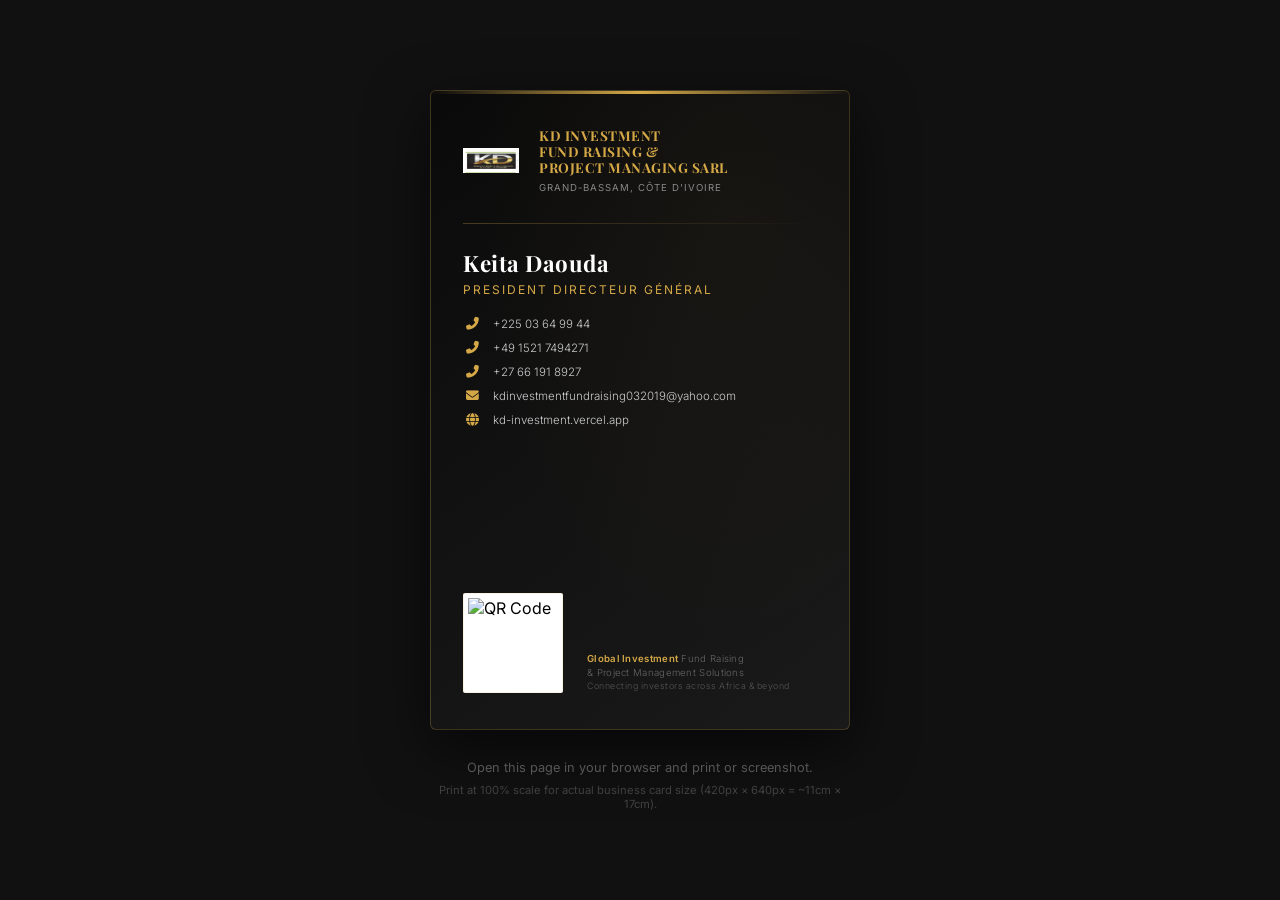
==== business-card.html @ 43349de9 "Add printable business card with QR code" ====
<!DOCTYPE html>
<html lang="en">
<head>
  <meta charset="UTF-8">
  <meta name="viewport" content="width=device-width, initial-scale=1.0">
  <title>KD Investment - Business Card</title>
  <link rel="preconnect" href="https://fonts.googleapis.com">
  <link rel="preconnect" href="https://fonts.gstatic.com" crossorigin>
  <link href="https://fonts.googleapis.com/css2?family=Playfair+Display:wght@400;700;900&family=Inter:wght@300;400;600&display=swap" rel="stylesheet">
  <style>
    * { margin: 0; padding: 0; box-sizing: border-box; }
    body {
      background: #111;
      display: flex;
      align-items: center;
      justify-content: center;
      min-height: 100vh;
      font-family: 'Inter', sans-serif;
      padding: 40px;
      flex-direction: column;
      gap: 30px;
    }
    .card {
      width: 420px;
      height: 640px;
      background: linear-gradient(145deg, #0A0A0A 0%, #1A1A1A 100%);
      border: 1px solid rgba(212,168,71,0.25);
      border-radius: 6px;
      padding: 36px 32px;
      display: flex;
      flex-direction: column;
      position: relative;
      overflow: hidden;
      box-shadow: 0 20px 60px rgba(0,0,0,0.6);
    }
    .card::before {
      content: '';
      position: absolute;
      top: 0; left: 0; right: 0;
      height: 3px;
      background: linear-gradient(90deg, transparent, var(--gold, #D4A847), transparent);
    }
    .card::after {
      content: '';
      position: absolute;
      inset: 0;
      background: radial-gradient(ellipse at 70% 20%, rgba(212,168,71,0.04) 0%, transparent 60%);
      pointer-events: none;
    }
    .card-top {
      display: flex;
      align-items: center;
      gap: 20px;
      margin-bottom: 28px;
      position: relative;
      z-index: 1;
    }
    .card-logo {
      width: 56px;
      height: 56px;
      object-fit: contain;
    }
    .card-company h1 {
      font-family: 'Playfair Display', serif;
      font-size: 0.85rem;
      font-weight: 700;
      color: #D4A847;
      line-height: 1.2;
      text-transform: uppercase;
      letter-spacing: 0.5px;
    }
    .card-company span {
      font-size: 0.6rem;
      color: #888;
      text-transform: uppercase;
      letter-spacing: 1px;
    }
    .divider {
      width: 100%;
      height: 1px;
      background: linear-gradient(90deg, rgba(212,168,71,0.3), transparent);
      margin-bottom: 24px;
      position: relative;
      z-index: 1;
    }
    .card-name {
      position: relative;
      z-index: 1;
      margin-bottom: 20px;
    }
    .card-name h2 {
      font-family: 'Playfair Display', serif;
      font-size: 1.4rem;
      color: #fff;
      font-weight: 700;
      letter-spacing: 0.5px;
    }
    .card-name p {
      font-size: 0.75rem;
      color: #D4A847;
      text-transform: uppercase;
      letter-spacing: 2px;
      margin-top: 4px;
      font-weight: 400;
    }
    .card-contact {
      position: relative;
      z-index: 1;
      flex: 1;
      display: flex;
      flex-direction: column;
      gap: 10px;
    }
    .contact-row {
      display: flex;
      align-items: center;
      gap: 12px;
    }
    .contact-row i {
      width: 18px;
      color: #D4A847;
      font-size: 0.8rem;
      text-align: center;
    }
    .contact-row span {
      font-size: 0.72rem;
      color: #aaa;
      font-weight: 300;
    }
    .contact-row a {
      font-size: 0.72rem;
      color: #ccc;
      text-decoration: none;
      font-weight: 300;
      transition: color 0.3s;
    }
    .contact-row a:hover { color: #D4A847; }
    .card-bottom {
      display: flex;
      align-items: flex-end;
      gap: 24px;
      margin-top: auto;
      position: relative;
      z-index: 1;
      padding-top: 20px;
    }
    .card-qr {
      width: 100px;
      height: 100px;
      border: 1px solid rgba(212,168,71,0.15);
      padding: 4px;
      background: #fff;
      border-radius: 2px;
      flex-shrink: 0;
    }
    .card-qr img {
      width: 100%;
      height: 100%;
      display: block;
    }
    .card-tagline {
      font-size: 0.6rem;
      color: #666;
      font-weight: 300;
      line-height: 1.4;
      letter-spacing: 0.3px;
    }
    .card-tagline strong {
      color: #D4A847;
      font-weight: 600;
    }
    @media print {
      body { background: #fff; padding: 0; }
      .card { box-shadow: none; border: 1px solid #ccc; }
      .noprint { display: none !important; }
    }
    @media (max-width: 480px) {
      .card { width: 100%; height: auto; min-height: 560px; padding: 28px 24px; }
    }
  </style>
</head>
<body>

  <div class="card">
    <div class="card-top">
      <img src="images/logo.png" alt="KD" class="card-logo" onerror="this.style.display='none'">
      <div class="card-company">
        <h1>KD Investment<br>Fund Raising &amp;<br>Project Managing SARL</h1>
        <span>Grand-Bassam, Côte d'Ivoire</span>
      </div>
    </div>

    <div class="divider"></div>

    <div class="card-name">
      <h2>Keita Daouda</h2>
      <p>President Directeur Général</p>
    </div>

    <div class="card-contact">
      <div class="contact-row">
        <i class="fas fa-phone-alt"></i>
        <a href="tel:+22503649944">+225 03 64 99 44</a>
      </div>
      <div class="contact-row">
        <i class="fas fa-phone-alt"></i>
        <a href="tel:+4915217494271">+49 1521 7494271</a>
      </div>
      <div class="contact-row">
        <i class="fas fa-phone-alt"></i>
        <a href="tel:+27661918927">+27 66 191 8927</a>
      </div>
      <div class="contact-row">
        <i class="fas fa-envelope"></i>
        <a href="mailto:kdinvestmentfundraising032019@yahoo.com">kdinvestmentfundraising032019@yahoo.com</a>
      </div>
      <div class="contact-row">
        <i class="fas fa-globe"></i>
        <a href="https://kd-investment.vercel.app" target="_blank">kd-investment.vercel.app</a>
      </div>
    </div>

    <div class="card-bottom">
      <div class="card-qr">
        <img src="https://api.qrserver.com/v1/create-qr-code/?size=100x100&data=https://kd-investment.vercel.app&bgcolor=ffffff&color=0a0a0a&margin=10" alt="QR Code">
      </div>
      <div class="card-tagline">
        <strong>Global Investment</strong> Fund Raising<br>
        &amp; Project Management Solutions<br>
        <span style="color:#555;font-size:0.55rem;letter-spacing:0.5px;">Connecting investors across Africa &amp; beyond</span>
      </div>
    </div>
  </div>

  <div class="noprint" style="color:#666;font-size:0.8rem;text-align:center;max-width:420px;">
    <p style="margin-bottom:8px;">Open this page in your browser and print or screenshot.</p>
    <p style="font-size:0.7rem;color:#444;">Print at 100% scale for actual business card size (420px × 640px = ~11cm × 17cm).</p>
  </div>

  <link rel="stylesheet" href="https://cdnjs.cloudflare.com/ajax/libs/font-awesome/6.5.1/css/all.min.css">
</body>
</html>
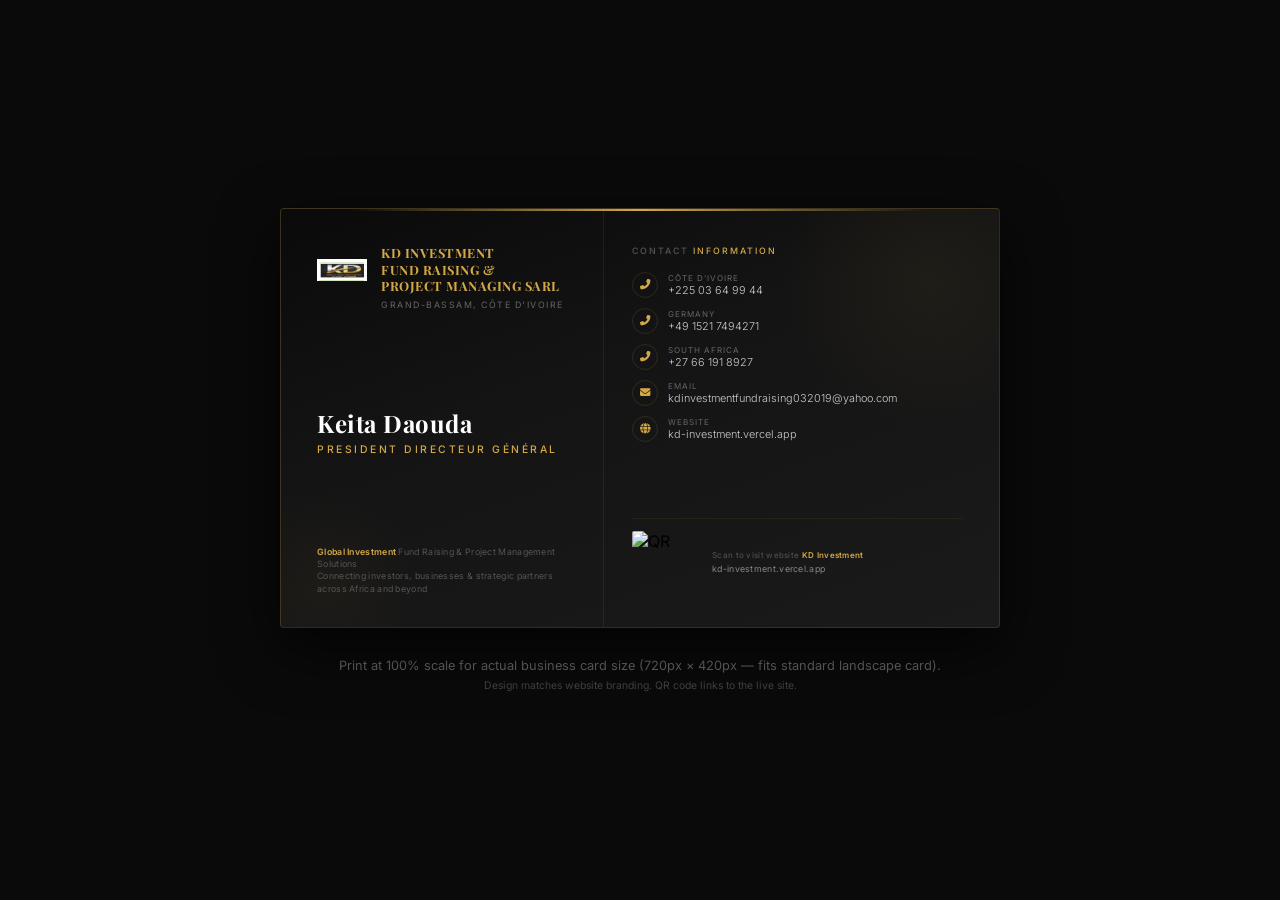
==== commit f4a651c7: "Redesign business card - landscape layout" ====
--- a/business-card.html
+++ b/business-card.html
@@ -6,11 +6,11 @@
   <title>KD Investment - Business Card</title>
   <link rel="preconnect" href="https://fonts.googleapis.com">
   <link rel="preconnect" href="https://fonts.gstatic.com" crossorigin>
-  <link href="https://fonts.googleapis.com/css2?family=Playfair+Display:wght@400;700;900&family=Inter:wght@300;400;600&display=swap" rel="stylesheet">
+  <link href="https://fonts.googleapis.com/css2?family=Playfair+Display:wght@400;700;900&family=Inter:wght@300;400;500;600;700&display=swap" rel="stylesheet">
   <style>
     * { margin: 0; padding: 0; box-sizing: border-box; }
     body {
-      background: #111;
+      background: #0a0a0a;
       display: flex;
       align-items: center;
       justify-content: center;
@@ -21,220 +21,313 @@
       gap: 30px;
     }
     .card {
-      width: 420px;
-      height: 640px;
-      background: linear-gradient(145deg, #0A0A0A 0%, #1A1A1A 100%);
-      border: 1px solid rgba(212,168,71,0.25);
-      border-radius: 6px;
-      padding: 36px 32px;
-      display: flex;
-      flex-direction: column;
+      width: 720px;
+      height: 420px;
+      background: linear-gradient(160deg, #0A0A0A 0%, #141414 40%, #1A1A1A 100%);
+      border: 1px solid rgba(212,168,71,0.2);
+      border-radius: 4px;
+      display: flex;
       position: relative;
       overflow: hidden;
-      box-shadow: 0 20px 60px rgba(0,0,0,0.6);
+      box-shadow: 0 20px 60px rgba(0,0,0,0.7);
     }
     .card::before {
       content: '';
       position: absolute;
       top: 0; left: 0; right: 0;
-      height: 3px;
-      background: linear-gradient(90deg, transparent, var(--gold, #D4A847), transparent);
-    }
-    .card::after {
-      content: '';
+      height: 2px;
+      background: linear-gradient(90deg, transparent 10%, #D4A847 50%, transparent 90%);
+    }
+    .card-bg-accent {
       position: absolute;
-      inset: 0;
-      background: radial-gradient(ellipse at 70% 20%, rgba(212,168,71,0.04) 0%, transparent 60%);
+      right: -80px;
+      top: -80px;
+      width: 300px;
+      height: 300px;
+      border-radius: 50%;
+      background: radial-gradient(circle, rgba(212,168,71,0.06) 0%, transparent 70%);
       pointer-events: none;
     }
-    .card-top {
-      display: flex;
-      align-items: center;
-      gap: 20px;
-      margin-bottom: 28px;
+    .card-bg-accent-2 {
+      position: absolute;
+      left: -60px;
+      bottom: -60px;
+      width: 200px;
+      height: 200px;
+      border-radius: 50%;
+      background: radial-gradient(circle, rgba(212,168,71,0.04) 0%, transparent 70%);
+      pointer-events: none;
+    }
+    .card-left {
+      width: 45%;
+      padding: 36px 28px 32px 36px;
+      display: flex;
+      flex-direction: column;
       position: relative;
       z-index: 1;
+      border-right: 1px solid rgba(212,168,71,0.1);
+    }
+    .card-left-top {
+      display: flex;
+      align-items: flex-start;
+      gap: 14px;
+      margin-bottom: 24px;
     }
     .card-logo {
-      width: 56px;
-      height: 56px;
+      width: 50px;
+      height: 50px;
       object-fit: contain;
+      flex-shrink: 0;
+    }
+    .card-company {
+      flex: 1;
     }
     .card-company h1 {
       font-family: 'Playfair Display', serif;
-      font-size: 0.85rem;
+      font-size: 0.8rem;
       font-weight: 700;
       color: #D4A847;
-      line-height: 1.2;
+      line-height: 1.3;
       text-transform: uppercase;
       letter-spacing: 0.5px;
     }
-    .card-company span {
-      font-size: 0.6rem;
-      color: #888;
-      text-transform: uppercase;
-      letter-spacing: 1px;
-    }
-    .divider {
-      width: 100%;
-      height: 1px;
-      background: linear-gradient(90deg, rgba(212,168,71,0.3), transparent);
-      margin-bottom: 24px;
-      position: relative;
-      z-index: 1;
-    }
-    .card-name {
-      position: relative;
-      z-index: 1;
-      margin-bottom: 20px;
-    }
-    .card-name h2 {
+    .card-company .sub {
+      font-size: 0.55rem;
+      color: #666;
+      text-transform: uppercase;
+      letter-spacing: 1.5px;
+      margin-top: 4px;
+      font-weight: 400;
+    }
+    .card-name-block {
+      flex: 1;
+      display: flex;
+      flex-direction: column;
+      justify-content: center;
+    }
+    .card-name-block h2 {
       font-family: 'Playfair Display', serif;
-      font-size: 1.4rem;
+      font-size: 1.5rem;
       color: #fff;
       font-weight: 700;
       letter-spacing: 0.5px;
     }
-    .card-name p {
-      font-size: 0.75rem;
-      color: #D4A847;
-      text-transform: uppercase;
-      letter-spacing: 2px;
+    .card-name-block .title {
+      font-size: 0.65rem;
+      color: #D4A847;
+      text-transform: uppercase;
+      letter-spacing: 2.5px;
       margin-top: 4px;
-      font-weight: 400;
-    }
-    .card-contact {
+      font-weight: 500;
+    }
+    .card-tagline-bottom {
+      font-size: 0.55rem;
+      color: #555;
+      line-height: 1.4;
+      letter-spacing: 0.3px;
+      margin-top: auto;
+      padding-top: 16px;
+    }
+    .card-tagline-bottom strong {
+      color: #D4A847;
+      font-weight: 600;
+    }
+    .card-right {
+      width: 55%;
+      padding: 36px 36px 32px 28px;
+      display: flex;
+      flex-direction: column;
       position: relative;
       z-index: 1;
+    }
+    .card-right-header {
+      font-size: 0.55rem;
+      color: #555;
+      text-transform: uppercase;
+      letter-spacing: 2px;
+      margin-bottom: 16px;
+      font-weight: 500;
+    }
+    .card-right-header span {
+      color: #D4A847;
+    }
+    .contact-list {
+      display: flex;
+      flex-direction: column;
+      gap: 10px;
       flex: 1;
-      display: flex;
-      flex-direction: column;
+    }
+    .contact-item {
+      display: flex;
+      align-items: center;
       gap: 10px;
     }
-    .contact-row {
+    .contact-item .icon {
+      width: 26px;
+      height: 26px;
       display: flex;
       align-items: center;
-      gap: 12px;
-    }
-    .contact-row i {
-      width: 18px;
-      color: #D4A847;
-      font-size: 0.8rem;
-      text-align: center;
-    }
-    .contact-row span {
-      font-size: 0.72rem;
-      color: #aaa;
-      font-weight: 300;
-    }
-    .contact-row a {
-      font-size: 0.72rem;
+      justify-content: center;
+      font-size: 0.65rem;
+      color: #D4A847;
+      border: 1px solid rgba(212,168,71,0.15);
+      border-radius: 50%;
+      flex-shrink: 0;
+    }
+    .contact-item .info {
+      display: flex;
+      flex-direction: column;
+    }
+    .contact-item .info .label {
+      font-size: 0.5rem;
+      color: #666;
+      text-transform: uppercase;
+      letter-spacing: 1px;
+    }
+    .contact-item .info .value {
+      font-size: 0.68rem;
       color: #ccc;
       text-decoration: none;
       font-weight: 300;
-      transition: color 0.3s;
-    }
-    .contact-row a:hover { color: #D4A847; }
-    .card-bottom {
-      display: flex;
-      align-items: flex-end;
-      gap: 24px;
+    }
+    .contact-item .info .value:hover {
+      color: #D4A847;
+    }
+    .card-qr-section {
+      display: flex;
+      align-items: center;
+      gap: 16px;
       margin-top: auto;
-      position: relative;
-      z-index: 1;
-      padding-top: 20px;
+      padding-top: 12px;
+      border-top: 1px solid rgba(212,168,71,0.08);
     }
     .card-qr {
-      width: 100px;
-      height: 100px;
-      border: 1px solid rgba(212,168,71,0.15);
-      padding: 4px;
-      background: #fff;
-      border-radius: 2px;
+      width: 64px;
+      height: 64px;
       flex-shrink: 0;
     }
     .card-qr img {
       width: 100%;
       height: 100%;
       display: block;
-    }
-    .card-tagline {
-      font-size: 0.6rem;
-      color: #666;
-      font-weight: 300;
+      border-radius: 2px;
+    }
+    .card-qr-text {
+      font-size: 0.5rem;
+      color: #555;
       line-height: 1.4;
       letter-spacing: 0.3px;
     }
-    .card-tagline strong {
+    .card-qr-text strong {
       color: #D4A847;
       font-weight: 600;
     }
+    .card-qr-text .url {
+      color: #888;
+      font-size: 0.55rem;
+      text-decoration: none;
+      display: block;
+      margin-top: 2px;
+    }
+    .print-info {
+      color: #666;
+      font-size: 0.8rem;
+      text-align: center;
+      max-width: 720px;
+    }
+    .print-info p { margin-bottom: 4px; }
+    .print-info small { font-size: 0.65rem; color: #444; }
     @media print {
       body { background: #fff; padding: 0; }
       .card { box-shadow: none; border: 1px solid #ccc; }
-      .noprint { display: none !important; }
-    }
-    @media (max-width: 480px) {
-      .card { width: 100%; height: auto; min-height: 560px; padding: 28px 24px; }
+      .print-info { display: none !important; }
+    }
+    @media (max-width: 760px) {
+      .card { width: 100%; height: auto; flex-direction: column; }
+      .card-left { width: 100%; border-right: none; border-bottom: 1px solid rgba(212,168,71,0.1); padding: 24px; }
+      .card-right { width: 100%; padding: 24px; }
     }
   </style>
 </head>
 <body>
 
   <div class="card">
-    <div class="card-top">
-      <img src="images/logo.png" alt="KD" class="card-logo" onerror="this.style.display='none'">
-      <div class="card-company">
-        <h1>KD Investment<br>Fund Raising &amp;<br>Project Managing SARL</h1>
-        <span>Grand-Bassam, Côte d'Ivoire</span>
+    <div class="card-bg-accent"></div>
+    <div class="card-bg-accent-2"></div>
+
+    <div class="card-left">
+      <div class="card-left-top">
+        <img src="images/logo.png" alt="KD" class="card-logo" onerror="this.style.display='none'">
+        <div class="card-company">
+          <h1>KD Investment<br>Fund Raising &amp;<br>Project Managing SARL</h1>
+          <div class="sub">Grand-Bassam, Côte d'Ivoire</div>
+        </div>
+      </div>
+      <div class="card-name-block">
+        <h2>Keita Daouda</h2>
+        <div class="title">President Directeur Général</div>
+      </div>
+      <div class="card-tagline-bottom">
+        <strong>Global Investment</strong> Fund Raising &amp; Project Management Solutions<br>
+        Connecting investors, businesses &amp; strategic partners across Africa and beyond
       </div>
     </div>
 
-    <div class="divider"></div>
-
-    <div class="card-name">
-      <h2>Keita Daouda</h2>
-      <p>President Directeur Général</p>
-    </div>
-
-    <div class="card-contact">
-      <div class="contact-row">
-        <i class="fas fa-phone-alt"></i>
-        <a href="tel:+22503649944">+225 03 64 99 44</a>
-      </div>
-      <div class="contact-row">
-        <i class="fas fa-phone-alt"></i>
-        <a href="tel:+4915217494271">+49 1521 7494271</a>
-      </div>
-      <div class="contact-row">
-        <i class="fas fa-phone-alt"></i>
-        <a href="tel:+27661918927">+27 66 191 8927</a>
-      </div>
-      <div class="contact-row">
-        <i class="fas fa-envelope"></i>
-        <a href="mailto:kdinvestmentfundraising032019@yahoo.com">kdinvestmentfundraising032019@yahoo.com</a>
-      </div>
-      <div class="contact-row">
-        <i class="fas fa-globe"></i>
-        <a href="https://kd-investment.vercel.app" target="_blank">kd-investment.vercel.app</a>
-      </div>
-    </div>
-
-    <div class="card-bottom">
-      <div class="card-qr">
-        <img src="https://api.qrserver.com/v1/create-qr-code/?size=100x100&data=https://kd-investment.vercel.app&bgcolor=ffffff&color=0a0a0a&margin=10" alt="QR Code">
-      </div>
-      <div class="card-tagline">
-        <strong>Global Investment</strong> Fund Raising<br>
-        &amp; Project Management Solutions<br>
-        <span style="color:#555;font-size:0.55rem;letter-spacing:0.5px;">Connecting investors across Africa &amp; beyond</span>
+    <div class="card-right">
+      <div class="card-right-header">Contact <span>Information</span></div>
+      <div class="contact-list">
+        <div class="contact-item">
+          <div class="icon"><i class="fas fa-phone-alt"></i></div>
+          <div class="info">
+            <span class="label">Côte d'Ivoire</span>
+            <a href="tel:+22503649944" class="value">+225 03 64 99 44</a>
+          </div>
+        </div>
+        <div class="contact-item">
+          <div class="icon"><i class="fas fa-phone-alt"></i></div>
+          <div class="info">
+            <span class="label">Germany</span>
+            <a href="tel:+4915217494271" class="value">+49 1521 7494271</a>
+          </div>
+        </div>
+        <div class="contact-item">
+          <div class="icon"><i class="fas fa-phone-alt"></i></div>
+          <div class="info">
+            <span class="label">South Africa</span>
+            <a href="tel:+27661918927" class="value">+27 66 191 8927</a>
+          </div>
+        </div>
+        <div class="contact-item">
+          <div class="icon"><i class="fas fa-envelope"></i></div>
+          <div class="info">
+            <span class="label">Email</span>
+            <a href="mailto:kdinvestmentfundraising032019@yahoo.com" class="value">kdinvestmentfundraising032019@yahoo.com</a>
+          </div>
+        </div>
+        <div class="contact-item">
+          <div class="icon"><i class="fas fa-globe"></i></div>
+          <div class="info">
+            <span class="label">Website</span>
+            <a href="https://kd-investment.vercel.app" target="_blank" class="value">kd-investment.vercel.app</a>
+          </div>
+        </div>
+      </div>
+      <div class="card-qr-section">
+        <div class="card-qr">
+          <img src="https://api.qrserver.com/v1/create-qr-code/?size=64x64&data=https://kd-investment.vercel.app&bgcolor=ffffff&color=0a0a0a&margin=10" alt="QR">
+        </div>
+        <div class="card-qr-text">
+          Scan to visit website
+          <strong>KD Investment</strong>
+          <span class="url">kd-investment.vercel.app</span>
+        </div>
       </div>
     </div>
   </div>
 
-  <div class="noprint" style="color:#666;font-size:0.8rem;text-align:center;max-width:420px;">
-    <p style="margin-bottom:8px;">Open this page in your browser and print or screenshot.</p>
-    <p style="font-size:0.7rem;color:#444;">Print at 100% scale for actual business card size (420px × 640px = ~11cm × 17cm).</p>
+  <div class="print-info">
+    <p>Print at 100% scale for actual business card size (720px × 420px — fits standard landscape card).</p>
+    <small>Design matches website branding. QR code links to the live site.</small>
   </div>
 
   <link rel="stylesheet" href="https://cdnjs.cloudflare.com/ajax/libs/font-awesome/6.5.1/css/all.min.css">
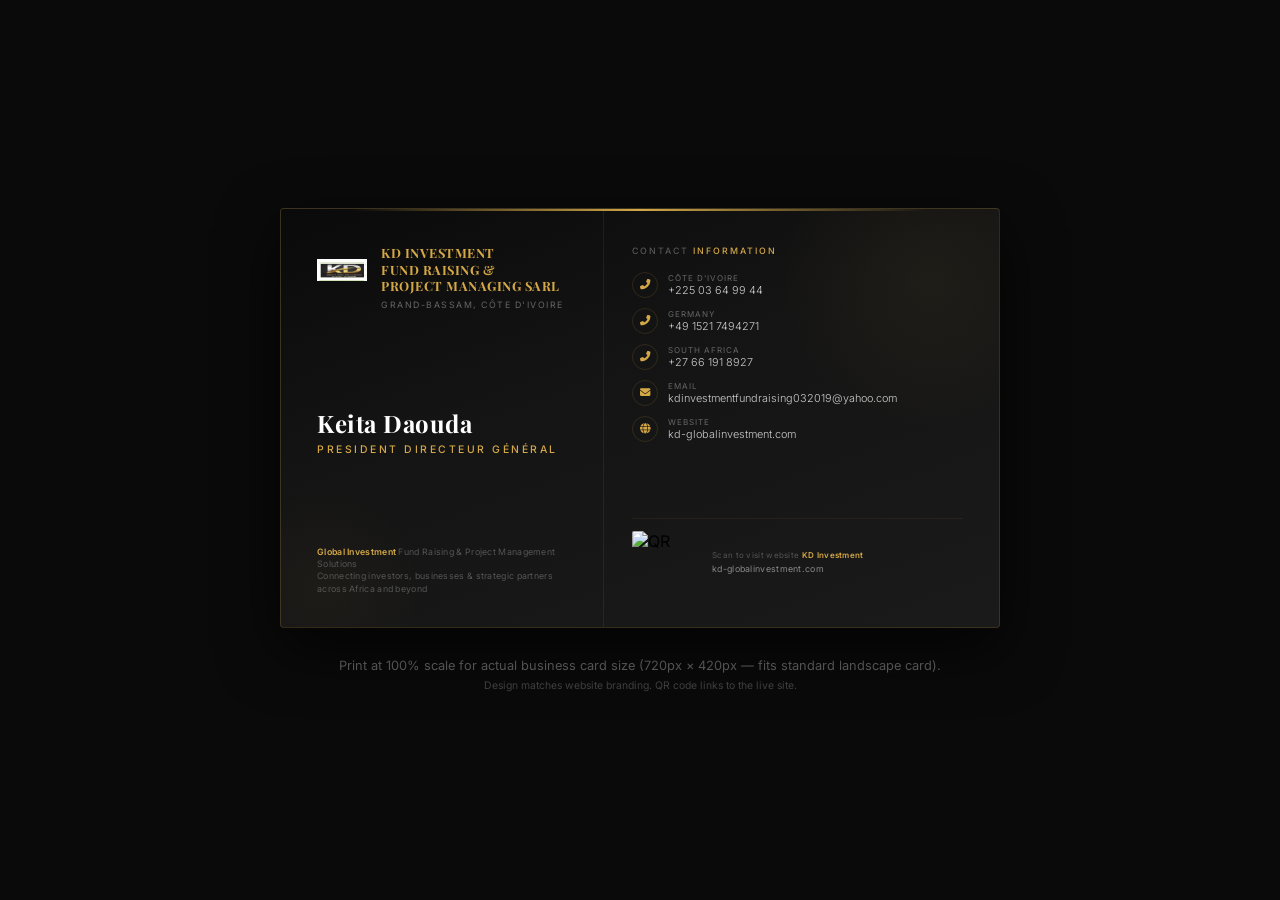
==== commit 5b26b4e8: "Point site to new custom domain kd-globalinvestment.com" ====
--- a/business-card.html
+++ b/business-card.html
@@ -308,18 +308,18 @@
           <div class="icon"><i class="fas fa-globe"></i></div>
           <div class="info">
             <span class="label">Website</span>
-            <a href="https://kd-investment.vercel.app" target="_blank" class="value">kd-investment.vercel.app</a>
+            <a href="https://kd-globalinvestment.com" target="_blank" class="value">kd-globalinvestment.com</a>
           </div>
         </div>
       </div>
       <div class="card-qr-section">
         <div class="card-qr">
-          <img src="https://api.qrserver.com/v1/create-qr-code/?size=64x64&data=https://kd-investment.vercel.app&bgcolor=ffffff&color=0a0a0a&margin=10" alt="QR">
+          <img src="https://api.qrserver.com/v1/create-qr-code/?size=64x64&data=https://kd-globalinvestment.com&bgcolor=ffffff&color=0a0a0a&margin=10" alt="QR">
         </div>
         <div class="card-qr-text">
           Scan to visit website
           <strong>KD Investment</strong>
-          <span class="url">kd-investment.vercel.app</span>
+          <span class="url">kd-globalinvestment.com</span>
         </div>
       </div>
     </div>
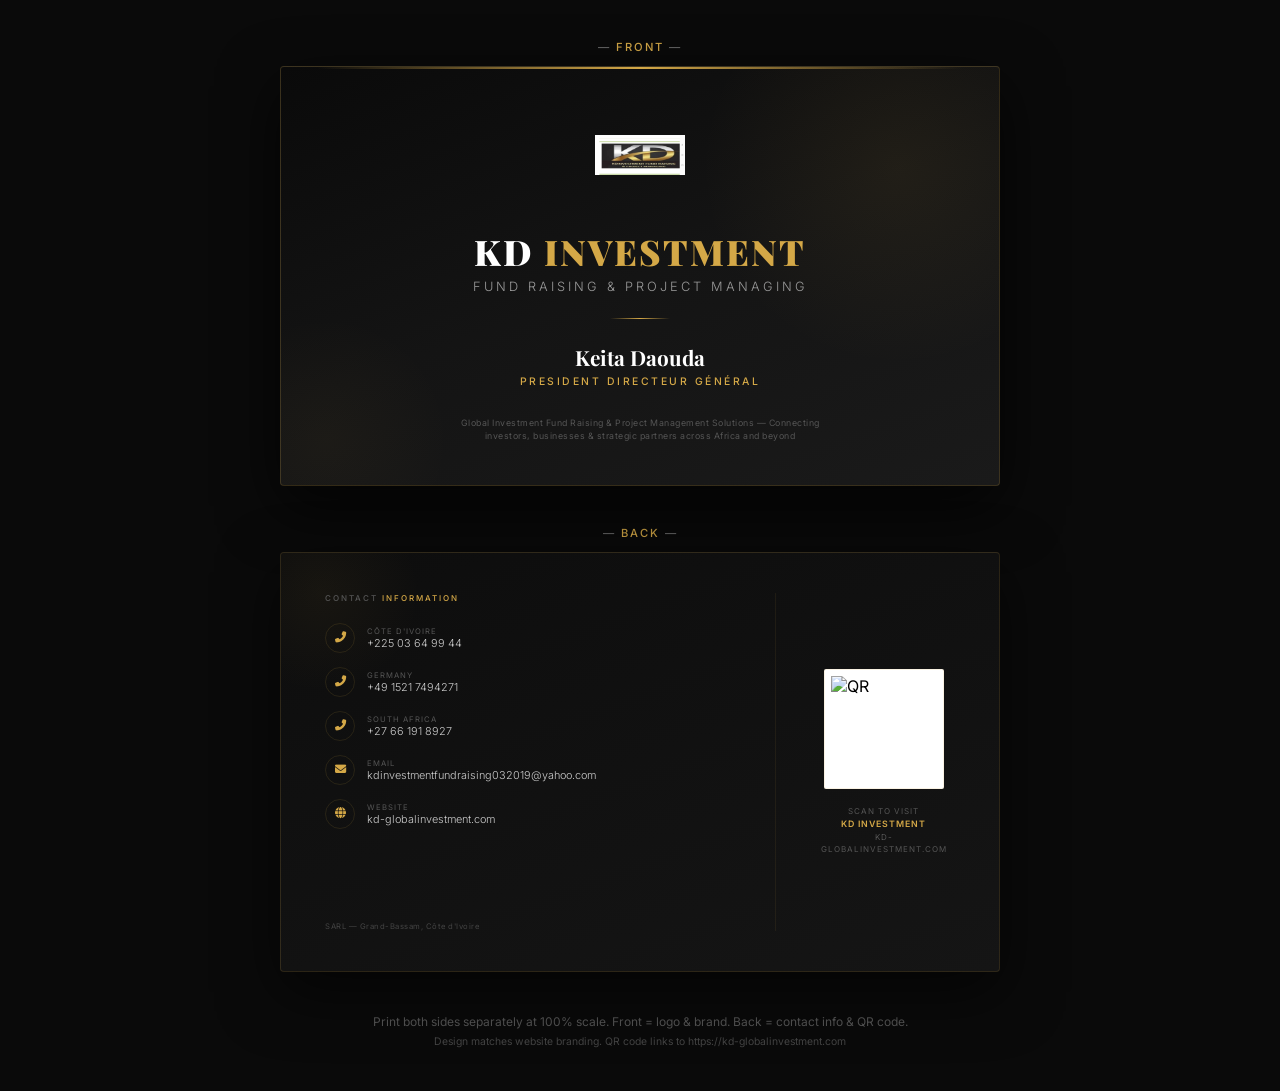
==== commit c4952b35: "Redesign business card with front and back" ====
--- a/business-card.html
+++ b/business-card.html
@@ -18,316 +18,359 @@
       font-family: 'Inter', sans-serif;
       padding: 40px;
       flex-direction: column;
-      gap: 30px;
-    }
-    .card {
+      gap: 40px;
+    }
+    .cards-wrapper {
+      display: flex;
+      gap: 40px;
+      flex-wrap: wrap;
+      justify-content: center;
+    }
+    .card-side {
       width: 720px;
       height: 420px;
-      background: linear-gradient(160deg, #0A0A0A 0%, #141414 40%, #1A1A1A 100%);
-      border: 1px solid rgba(212,168,71,0.2);
       border-radius: 4px;
-      display: flex;
       position: relative;
       overflow: hidden;
+    }
+    .card-label {
+      text-align: center;
+      color: #666;
+      font-size: 0.7rem;
+      text-transform: uppercase;
+      letter-spacing: 2px;
+      margin-bottom: 12px;
+      font-weight: 500;
+    }
+    .card-label span {
+      color: #D4A847;
+    }
+
+    /* ---- FRONT SIDE ---- */
+    .front {
+      background: linear-gradient(160deg, #0A0A0A 0%, #141414 50%, #1A1A1A 100%);
+      border: 1px solid rgba(212,168,71,0.2);
       box-shadow: 0 20px 60px rgba(0,0,0,0.7);
     }
-    .card::before {
-      content: '';
+    .front-glow {
+      position: absolute;
+      right: -100px;
+      top: -100px;
+      width: 400px;
+      height: 400px;
+      border-radius: 50%;
+      background: radial-gradient(circle, rgba(212,168,71,0.07) 0%, transparent 70%);
+      pointer-events: none;
+    }
+    .front-glow-2 {
+      position: absolute;
+      left: -80px;
+      bottom: -80px;
+      width: 250px;
+      height: 250px;
+      border-radius: 50%;
+      background: radial-gradient(circle, rgba(212,168,71,0.04) 0%, transparent 70%);
+      pointer-events: none;
+    }
+    .front-border {
       position: absolute;
       top: 0; left: 0; right: 0;
       height: 2px;
-      background: linear-gradient(90deg, transparent 10%, #D4A847 50%, transparent 90%);
-    }
-    .card-bg-accent {
-      position: absolute;
-      right: -80px;
-      top: -80px;
-      width: 300px;
-      height: 300px;
-      border-radius: 50%;
-      background: radial-gradient(circle, rgba(212,168,71,0.06) 0%, transparent 70%);
-      pointer-events: none;
-    }
-    .card-bg-accent-2 {
+      background: linear-gradient(90deg, transparent 5%, #D4A847 50%, transparent 95%);
+    }
+    .front-content {
+      position: relative;
+      z-index: 1;
+      height: 100%;
+      display: flex;
+      flex-direction: column;
+      align-items: center;
+      justify-content: center;
+      padding: 40px;
+      text-align: center;
+    }
+    .front-logo {
+      width: 90px;
+      height: 90px;
+      object-fit: contain;
+      margin-bottom: 28px;
+    }
+    .front-content h1 {
+      font-family: 'Playfair Display', serif;
+      font-size: 2.2rem;
+      font-weight: 900;
+      color: #fff;
+      letter-spacing: 2px;
+      margin-bottom: 4px;
+    }
+    .front-content .gold {
+      color: #D4A847;
+    }
+    .front-content .subtitle {
+      font-size: 0.8rem;
+      color: #999;
+      text-transform: uppercase;
+      letter-spacing: 3px;
+      font-weight: 300;
+      margin-bottom: 24px;
+    }
+    .front-divider {
+      width: 60px;
+      height: 1px;
+      background: linear-gradient(90deg, transparent, #D4A847, transparent);
+      margin-bottom: 24px;
+    }
+    .front-content .name {
+      font-family: 'Playfair Display', serif;
+      font-size: 1.3rem;
+      font-weight: 700;
+      color: #fff;
+      margin-bottom: 4px;
+    }
+    .front-content .role {
+      font-size: 0.65rem;
+      color: #D4A847;
+      text-transform: uppercase;
+      letter-spacing: 2.5px;
+      font-weight: 500;
+    }
+    .front-content .tagline {
+      font-size: 0.55rem;
+      color: #555;
+      margin-top: 28px;
+      letter-spacing: 0.5px;
+      max-width: 400px;
+      line-height: 1.5;
+    }
+
+    /* ---- BACK SIDE ---- */
+    .back {
+      background: linear-gradient(160deg, #0D0D0D 0%, #151515 100%);
+      border: 1px solid rgba(212,168,71,0.15);
+      box-shadow: 0 20px 60px rgba(0,0,0,0.6);
+    }
+    .back-glow {
       position: absolute;
       left: -60px;
-      bottom: -60px;
+      top: -60px;
       width: 200px;
       height: 200px;
       border-radius: 50%;
-      background: radial-gradient(circle, rgba(212,168,71,0.04) 0%, transparent 70%);
+      background: radial-gradient(circle, rgba(212,168,71,0.05) 0%, transparent 70%);
       pointer-events: none;
     }
-    .card-left {
-      width: 45%;
-      padding: 36px 28px 32px 36px;
-      display: flex;
-      flex-direction: column;
+    .back-content {
       position: relative;
       z-index: 1;
-      border-right: 1px solid rgba(212,168,71,0.1);
-    }
-    .card-left-top {
-      display: flex;
-      align-items: flex-start;
+      height: 100%;
+      display: flex;
+      padding: 40px 44px;
+      gap: 36px;
+    }
+    .back-left {
+      flex: 1;
+      display: flex;
+      flex-direction: column;
+    }
+    .back-header {
+      font-size: 0.5rem;
+      color: #555;
+      text-transform: uppercase;
+      letter-spacing: 2px;
+      margin-bottom: 20px;
+      font-weight: 500;
+    }
+    .back-header span { color: #D4A847; }
+
+    .back-contact-list {
+      display: flex;
+      flex-direction: column;
       gap: 14px;
-      margin-bottom: 24px;
-    }
-    .card-logo {
-      width: 50px;
-      height: 50px;
-      object-fit: contain;
-      flex-shrink: 0;
-    }
-    .card-company {
       flex: 1;
     }
-    .card-company h1 {
-      font-family: 'Playfair Display', serif;
-      font-size: 0.8rem;
-      font-weight: 700;
-      color: #D4A847;
-      line-height: 1.3;
-      text-transform: uppercase;
-      letter-spacing: 0.5px;
-    }
-    .card-company .sub {
-      font-size: 0.55rem;
-      color: #666;
-      text-transform: uppercase;
-      letter-spacing: 1.5px;
-      margin-top: 4px;
-      font-weight: 400;
-    }
-    .card-name-block {
-      flex: 1;
-      display: flex;
-      flex-direction: column;
-      justify-content: center;
-    }
-    .card-name-block h2 {
-      font-family: 'Playfair Display', serif;
-      font-size: 1.5rem;
-      color: #fff;
-      font-weight: 700;
-      letter-spacing: 0.5px;
-    }
-    .card-name-block .title {
-      font-size: 0.65rem;
-      color: #D4A847;
-      text-transform: uppercase;
-      letter-spacing: 2.5px;
-      margin-top: 4px;
-      font-weight: 500;
-    }
-    .card-tagline-bottom {
-      font-size: 0.55rem;
-      color: #555;
-      line-height: 1.4;
-      letter-spacing: 0.3px;
-      margin-top: auto;
-      padding-top: 16px;
-    }
-    .card-tagline-bottom strong {
-      color: #D4A847;
-      font-weight: 600;
-    }
-    .card-right {
-      width: 55%;
-      padding: 36px 36px 32px 28px;
-      display: flex;
-      flex-direction: column;
-      position: relative;
-      z-index: 1;
-    }
-    .card-right-header {
-      font-size: 0.55rem;
-      color: #555;
-      text-transform: uppercase;
-      letter-spacing: 2px;
-      margin-bottom: 16px;
-      font-weight: 500;
-    }
-    .card-right-header span {
-      color: #D4A847;
-    }
-    .contact-list {
-      display: flex;
-      flex-direction: column;
-      gap: 10px;
-      flex: 1;
-    }
-    .contact-item {
-      display: flex;
-      align-items: center;
-      gap: 10px;
-    }
-    .contact-item .icon {
-      width: 26px;
-      height: 26px;
-      display: flex;
-      align-items: center;
-      justify-content: center;
-      font-size: 0.65rem;
-      color: #D4A847;
-      border: 1px solid rgba(212,168,71,0.15);
+    .back-contact-item {
+      display: flex;
+      align-items: center;
+      gap: 12px;
+    }
+    .back-contact-icon {
+      width: 30px;
+      height: 30px;
+      display: flex;
+      align-items: center;
+      justify-content: center;
+      font-size: 0.7rem;
+      color: #D4A847;
+      border: 1px solid rgba(212,168,71,0.12);
       border-radius: 50%;
       flex-shrink: 0;
     }
-    .contact-item .info {
-      display: flex;
-      flex-direction: column;
-    }
-    .contact-item .info .label {
-      font-size: 0.5rem;
-      color: #666;
+    .back-contact-info { display: flex; flex-direction: column; }
+    .back-contact-label {
+      font-size: 0.48rem;
+      color: #555;
       text-transform: uppercase;
       letter-spacing: 1px;
     }
-    .contact-item .info .value {
+    .back-contact-value {
       font-size: 0.68rem;
       color: #ccc;
       text-decoration: none;
       font-weight: 300;
     }
-    .contact-item .info .value:hover {
-      color: #D4A847;
-    }
-    .card-qr-section {
-      display: flex;
-      align-items: center;
+    .back-contact-value:hover { color: #D4A847; }
+
+    .back-right {
+      width: 180px;
+      display: flex;
+      flex-direction: column;
+      align-items: center;
+      justify-content: center;
+      border-left: 1px solid rgba(212,168,71,0.08);
+      padding-left: 36px;
       gap: 16px;
-      margin-top: auto;
-      padding-top: 12px;
-      border-top: 1px solid rgba(212,168,71,0.08);
-    }
-    .card-qr {
-      width: 64px;
-      height: 64px;
-      flex-shrink: 0;
-    }
-    .card-qr img {
+    }
+    .back-qr {
+      width: 120px;
+      height: 120px;
+      border: 1px solid rgba(212,168,71,0.15);
+      padding: 6px;
+      background: #fff;
+      border-radius: 2px;
+    }
+    .back-qr img {
       width: 100%;
       height: 100%;
       display: block;
-      border-radius: 2px;
-    }
-    .card-qr-text {
+    }
+    .back-qr-label {
       font-size: 0.5rem;
       color: #555;
-      line-height: 1.4;
-      letter-spacing: 0.3px;
-    }
-    .card-qr-text strong {
+      text-transform: uppercase;
+      letter-spacing: 1px;
+      text-align: center;
+      line-height: 1.5;
+    }
+    .back-qr-label strong {
       color: #D4A847;
       font-weight: 600;
-    }
-    .card-qr-text .url {
-      color: #888;
+      display: block;
       font-size: 0.55rem;
-      text-decoration: none;
-      display: block;
-      margin-top: 2px;
-    }
-    .print-info {
-      color: #666;
-      font-size: 0.8rem;
+    }
+
+    .print-note {
+      color: #555;
+      font-size: 0.75rem;
       text-align: center;
       max-width: 720px;
-    }
-    .print-info p { margin-bottom: 4px; }
-    .print-info small { font-size: 0.65rem; color: #444; }
+      line-height: 1.6;
+    }
+    .print-note small { color: #444; font-size: 0.65rem; }
+
     @media print {
-      body { background: #fff; padding: 0; }
-      .card { box-shadow: none; border: 1px solid #ccc; }
-      .print-info { display: none !important; }
-    }
-    @media (max-width: 760px) {
-      .card { width: 100%; height: auto; flex-direction: column; }
-      .card-left { width: 100%; border-right: none; border-bottom: 1px solid rgba(212,168,71,0.1); padding: 24px; }
-      .card-right { width: 100%; padding: 24px; }
+      body { background: #fff; padding: 20px; gap: 30px; }
+      .card-side { box-shadow: none; }
+      .front { border: 1px solid #ccc; }
+      .back { border: 1px solid #ccc; }
+      .print-note, .card-label { display: none !important; }
+    }
+    @media (max-width: 780px) {
+      .card-side { width: 100%; height: auto; min-height: 380px; }
+      .back-content { flex-direction: column; padding: 28px; }
+      .back-right { border-left: none; border-top: 1px solid rgba(212,168,71,0.08); padding-left: 0; padding-top: 20px; width: 100%; }
+      .front-content h1 { font-size: 1.6rem; }
     }
   </style>
 </head>
 <body>
 
-  <div class="card">
-    <div class="card-bg-accent"></div>
-    <div class="card-bg-accent-2"></div>
-
-    <div class="card-left">
-      <div class="card-left-top">
-        <img src="images/logo.png" alt="KD" class="card-logo" onerror="this.style.display='none'">
-        <div class="card-company">
-          <h1>KD Investment<br>Fund Raising &amp;<br>Project Managing SARL</h1>
-          <div class="sub">Grand-Bassam, Côte d'Ivoire</div>
-        </div>
-      </div>
-      <div class="card-name-block">
-        <h2>Keita Daouda</h2>
-        <div class="title">President Directeur Général</div>
-      </div>
-      <div class="card-tagline-bottom">
-        <strong>Global Investment</strong> Fund Raising &amp; Project Management Solutions<br>
-        Connecting investors, businesses &amp; strategic partners across Africa and beyond
+  <!-- FRONT -->
+  <div>
+    <div class="card-label">— <span>Front</span> —</div>
+    <div class="card-side front">
+      <div class="front-border"></div>
+      <div class="front-glow"></div>
+      <div class="front-glow-2"></div>
+      <div class="front-content">
+        <img src="images/logo.png" alt="KD" class="front-logo" onerror="this.style.display='none'">
+        <h1>KD <span class="gold">INVESTMENT</span></h1>
+        <div class="subtitle">Fund Raising &amp; Project Managing</div>
+        <div class="front-divider"></div>
+        <div class="name">Keita Daouda</div>
+        <div class="role">President Directeur Général</div>
+        <div class="tagline">Global Investment Fund Raising &amp; Project Management Solutions — Connecting investors, businesses &amp; strategic partners across Africa and beyond</div>
       </div>
     </div>
-
-    <div class="card-right">
-      <div class="card-right-header">Contact <span>Information</span></div>
-      <div class="contact-list">
-        <div class="contact-item">
-          <div class="icon"><i class="fas fa-phone-alt"></i></div>
-          <div class="info">
-            <span class="label">Côte d'Ivoire</span>
-            <a href="tel:+22503649944" class="value">+225 03 64 99 44</a>
+  </div>
+
+  <!-- BACK -->
+  <div>
+    <div class="card-label">— <span>Back</span> —</div>
+    <div class="card-side back">
+      <div class="back-glow"></div>
+      <div class="back-content">
+        <div class="back-left">
+          <div class="back-header">Contact <span>Information</span></div>
+          <div class="back-contact-list">
+            <div class="back-contact-item">
+              <div class="back-contact-icon"><i class="fas fa-phone-alt"></i></div>
+              <div class="back-contact-info">
+                <span class="back-contact-label">Côte d'Ivoire</span>
+                <a href="tel:+22503649944" class="back-contact-value">+225 03 64 99 44</a>
+              </div>
+            </div>
+            <div class="back-contact-item">
+              <div class="back-contact-icon"><i class="fas fa-phone-alt"></i></div>
+              <div class="back-contact-info">
+                <span class="back-contact-label">Germany</span>
+                <a href="tel:+4915217494271" class="back-contact-value">+49 1521 7494271</a>
+              </div>
+            </div>
+            <div class="back-contact-item">
+              <div class="back-contact-icon"><i class="fas fa-phone-alt"></i></div>
+              <div class="back-contact-info">
+                <span class="back-contact-label">South Africa</span>
+                <a href="tel:+27661918927" class="back-contact-value">+27 66 191 8927</a>
+              </div>
+            </div>
+            <div class="back-contact-item">
+              <div class="back-contact-icon"><i class="fas fa-envelope"></i></div>
+              <div class="back-contact-info">
+                <span class="back-contact-label">Email</span>
+                <a href="mailto:kdinvestmentfundraising032019@yahoo.com" class="back-contact-value">kdinvestmentfundraising032019@yahoo.com</a>
+              </div>
+            </div>
+            <div class="back-contact-item">
+              <div class="back-contact-icon"><i class="fas fa-globe"></i></div>
+              <div class="back-contact-info">
+                <span class="back-contact-label">Website</span>
+                <a href="https://kd-globalinvestment.com" target="_blank" class="back-contact-value">kd-globalinvestment.com</a>
+              </div>
+            </div>
+          </div>
+          <div style="margin-top:auto;">
+            <div style="font-size:0.48rem;color:#444;letter-spacing:0.5px;margin-top:12px;">
+              SARL — Grand-Bassam, Côte d'Ivoire
+            </div>
           </div>
         </div>
-        <div class="contact-item">
-          <div class="icon"><i class="fas fa-phone-alt"></i></div>
-          <div class="info">
-            <span class="label">Germany</span>
-            <a href="tel:+4915217494271" class="value">+49 1521 7494271</a>
+        <div class="back-right">
+          <div class="back-qr">
+            <img src="https://api.qrserver.com/v1/create-qr-code/?size=120x120&data=https://kd-globalinvestment.com&bgcolor=ffffff&color=0a0a0a&margin=10" alt="QR">
           </div>
-        </div>
-        <div class="contact-item">
-          <div class="icon"><i class="fas fa-phone-alt"></i></div>
-          <div class="info">
-            <span class="label">South Africa</span>
-            <a href="tel:+27661918927" class="value">+27 66 191 8927</a>
+          <div class="back-qr-label">
+            Scan to visit<br>
+            <strong>KD Investment</strong>
+            kd-globalinvestment.com
           </div>
-        </div>
-        <div class="contact-item">
-          <div class="icon"><i class="fas fa-envelope"></i></div>
-          <div class="info">
-            <span class="label">Email</span>
-            <a href="mailto:kdinvestmentfundraising032019@yahoo.com" class="value">kdinvestmentfundraising032019@yahoo.com</a>
-          </div>
-        </div>
-        <div class="contact-item">
-          <div class="icon"><i class="fas fa-globe"></i></div>
-          <div class="info">
-            <span class="label">Website</span>
-            <a href="https://kd-globalinvestment.com" target="_blank" class="value">kd-globalinvestment.com</a>
-          </div>
-        </div>
-      </div>
-      <div class="card-qr-section">
-        <div class="card-qr">
-          <img src="https://api.qrserver.com/v1/create-qr-code/?size=64x64&data=https://kd-globalinvestment.com&bgcolor=ffffff&color=0a0a0a&margin=10" alt="QR">
-        </div>
-        <div class="card-qr-text">
-          Scan to visit website
-          <strong>KD Investment</strong>
-          <span class="url">kd-globalinvestment.com</span>
         </div>
       </div>
     </div>
   </div>
 
-  <div class="print-info">
-    <p>Print at 100% scale for actual business card size (720px × 420px — fits standard landscape card).</p>
-    <small>Design matches website branding. QR code links to the live site.</small>
+  <div class="print-note">
+    Print both sides separately at 100% scale. Front = logo &amp; brand. Back = contact info &amp; QR code.<br>
+    <small>Design matches website branding. QR code links to https://kd-globalinvestment.com</small>
   </div>
 
   <link rel="stylesheet" href="https://cdnjs.cloudflare.com/ajax/libs/font-awesome/6.5.1/css/all.min.css">
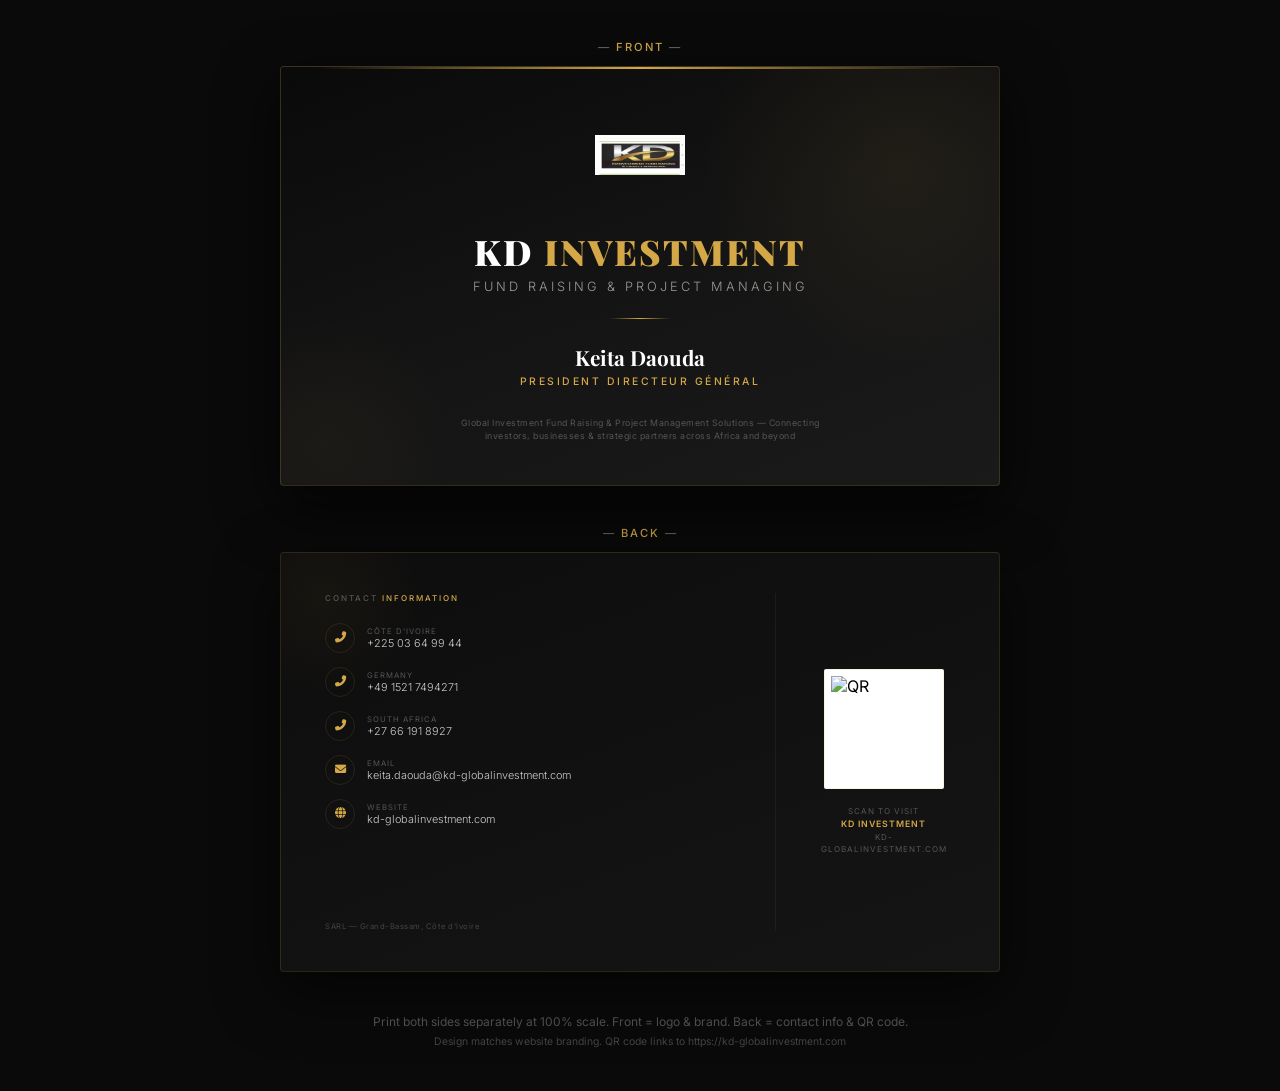
==== commit ed81cc33: "Update contact email to professional domain email" ====
--- a/business-card.html
+++ b/business-card.html
@@ -337,7 +337,7 @@
               <div class="back-contact-icon"><i class="fas fa-envelope"></i></div>
               <div class="back-contact-info">
                 <span class="back-contact-label">Email</span>
-                <a href="mailto:kdinvestmentfundraising032019@yahoo.com" class="back-contact-value">kdinvestmentfundraising032019@yahoo.com</a>
+                <a href="mailto:keita.daouda@kd-globalinvestment.com" class="back-contact-value">keita.daouda@kd-globalinvestment.com</a>
               </div>
             </div>
             <div class="back-contact-item">
